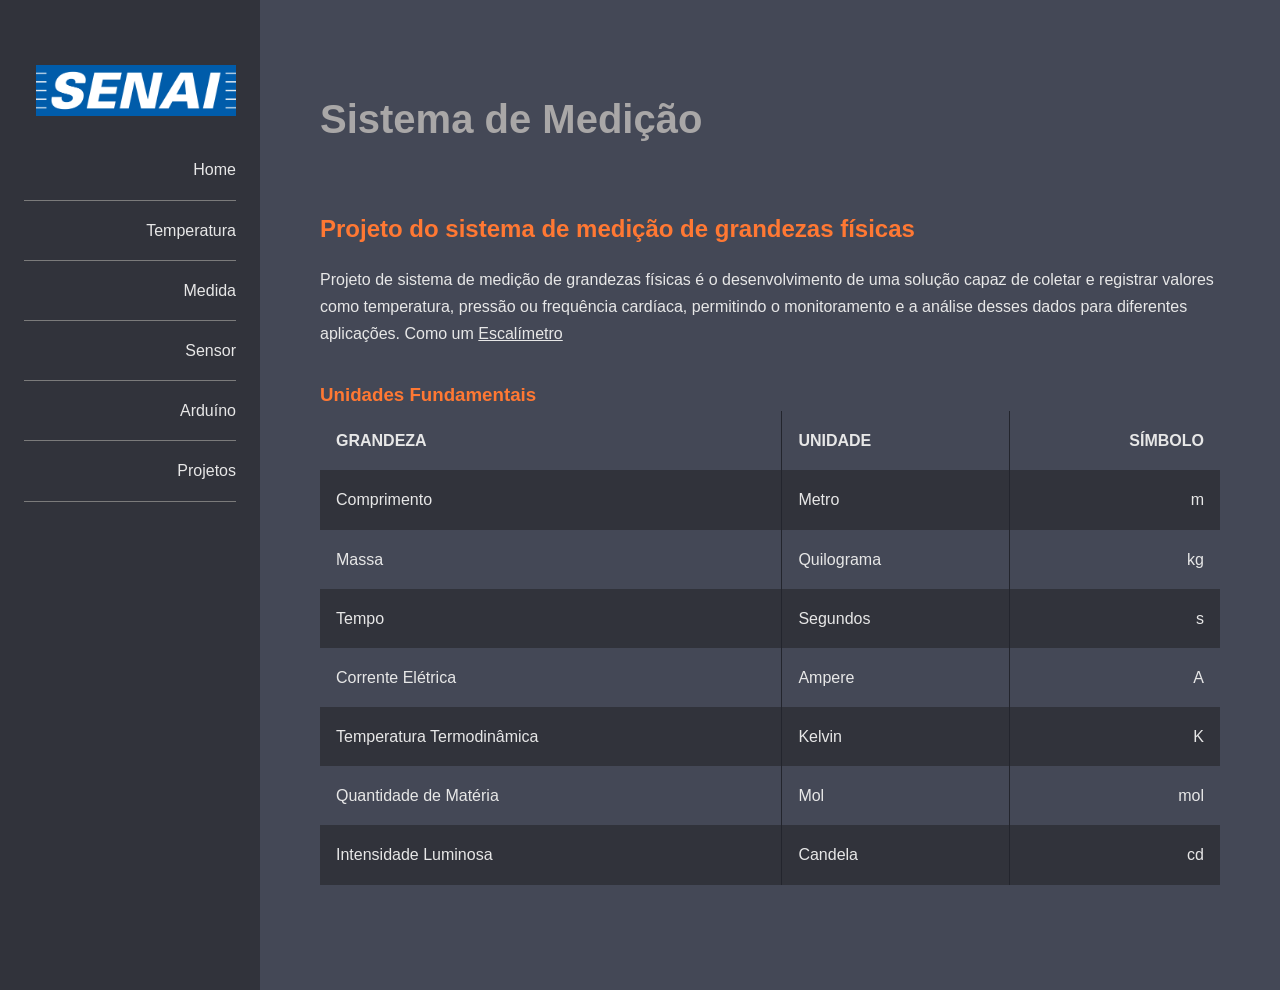
==== index.html @ 4fff8483 "Adicionando novos arquivos" ====
<!DOCTYPE html>
<html lang="pt-br">
<head>
    <meta charset="UTF-8">
    <meta name="viewport" content="width=device-width, initial-scale=1.0">
    <link rel="shortcut icon" href="./img/title-icon/casa.png" type="image/x-icon">
    <link rel="stylesheet" href="./css/normalize.css">
    <link rel="stylesheet" href="./css/style.css">
    <title>Sistema de Medição</title>
</head>
<body>
    <header class="main-header">
        <nav class="main-nav">
            <a href="https://cursos.sesisenai.org.br/" target="_blank">
                <img src="./img/senai-logo.png" alt="Imagem de Perfil" class="perfil-img">
            </a>

            <ul>
                <li><a href="index.html">Home</a></li>
                <li><a href="./pages/temp.html">Temperatura</a></li>
                <li><a href="./pages/medida.html">Medida</a></li>
                <li><a href="./pages/sensor.html">Sensor</a></li>
                <li><a href="./pages/arduino.html">Arduíno</a></li>
                <li><a href="./pages/faq.html">Projetos</a></li>
            </ul>
        </nav>
    </header>

    <main class="main">
        <h1>Sistema de Medição</h1>

        <article>
            <h2>Projeto do sistema de medição de grandezas físicas </h2>

            <p>Projeto de sistema de medição de grandezas físicas é o desenvolvimento de uma solução capaz de coletar e registrar valores como temperatura, pressão ou frequência cardíaca, permitindo o monitoramento e a análise desses dados para diferentes aplicações. Como um <a href="https://escalimetro-ohm.vercel.app/" target="_blank">Escalímetro</a></p>
        </article>

        <section>
            <h3>Unidades Fundamentais</h3>

            <table class="table table-alternate table-verticalLines">
                <thead>
                    <tr>
                        <th>Grandeza</th>
                        <th>Unidade</th>
                        <th>Símbolo</th>
                    </tr>
                </thead>
                <tbody>
                    <tr>
                        <td>Comprimento</td>
                        <td>Metro</td>
                        <td>m</td>
                    </tr>
                    <tr>
                        <td>Massa</td>
                        <td>Quilograma</td>
                        <td>kg</td>
                    </tr>
                    <tr>
                        <td>Tempo</td>
                        <td>Segundos</td>
                        <td>s</td>
                    </tr>
                    <tr>
                        <td>Corrente Elétrica</td>
                        <td>Ampere</td>
                        <td>A</td>
                    </tr>
                    <tr>
                        <td>Temperatura Termodinâmica</td>
                        <td>Kelvin</td>
                        <td>K</td>
                    </tr>
                    <tr>
                        <td>Quantidade de Matéria</td>
                        <td>Mol</td>
                        <td>mol</td>
                    </tr>
                    <tr>
                        <td>Intensidade Luminosa</td>
                        <td>Candela</td>
                        <td>cd</td>
                    </tr>
                </tbody>
            </table>
        </section>
    </main>
</body>
</html>
---- css/style.css ----
:root{
    --primary-color: #FF7833;
    --secondary-color: #31333B;
    --secondary-color-light: #444856; 
    --secondary-color-dark: #23252d; 

    --default-gap: 3rem;
}

html{
    font-size: 62.5%;
}

body{
    display: flex;
    margin: 0;
    color: #e7e7e7;
    font-family: 'Lucida Sans', 'Lucida Sans Regular', 'Lucida Grande', 'Lucida Sans Unicode', Geneva, Verdana, sans-serif;
    min-height: 100vh;
    line-height: 1.7;
    flex-direction: row;
    overflow-x: hidden;
}

h1{
    font-size: 4rem;
    color: #a9a7a7;
    margin-top: 2rem;
    margin-bottom: 3rem;
}

h2, h3, h4, h5, h6{
    color: var(--primary-color);
    margin: 0;
}

.tilte-ul{
    color: #b1b1b1;
}


h2{
    margin-top: 1rem;
}

.highlight{
    border-left: 1px solid var(--primary-color);
    font-size: 1.1em;
    padding: 0 0 0 2em;
    margin-bottom: 2.2em;
}

article{
    padding: 1em 0;
}

section{
    margin-bottom: 3rem;
}

.main-header{
    flex: 0 0 26rem;
    background-color: var(--secondary-color);
}

.main{
    background-color: var(--secondary-color-light);
    flex: 1 0;
    padding: 6.5rem 6rem 7.5rem;
}

a{
    color: inherit;
}

p a:hover{
    color: var(--primary-color);
}

.link-icon{
    display: inline-flex;
    margin-right: 3rem;
    transition: color .3s;
    text-decoration: none;
    font-style: normal;
    font-size: 2rem;
}

.link-icon i{
    font-size: 3rem;
    width: 2rem;
    height: 2rem;
    vertical-align: middle;
    display: inline-block;
    margin-right: 2rem;
}

.link-icon:hover{
    color: var(--primary-color);
}

.main, .main-header{
    font-size: 1.6rem;
}

.perfil-img{
    max-width: 20rem;
}

.main-nav{
    text-align: right;
    padding: 6.5rem 2.4rem 2.4rem;
    position: sticky;
    top: 0;
    left: 0;
}

.main-nav ul{
    padding: 0;
    list-style-type: none;
}

.main-nav ul a{
    display: block;
    padding: 1.2rem 0;
    text-decoration: none;
    transition: padding-right .2s, background-color .4s;
    background-color: transparent;
}

.main-nav ul a:hover,
.main-nav ul a:focus{
    background-color: var(--secondary-color-light);
    padding-right: 1rem;
}

.main-nav li{
    border-bottom: 1px solid #7b7b7b;
    padding: .4rem 0;
}

.row{
    display: flex;
    gap: var(--default-gap);
    padding-top: 1.5rem;
    justify-content: space-evenly;
}

.row .row{
    padding-top: 0;
}

.row > *{
    flex: 1 0 0%;
}

.card{
    max-width: 500px;
    background-color: var(--secondary-color);
    padding: 0;
}

.card-um{
    /* display: inline-block;
    justify-content: left; */
    margin-inline-end: auto;
}

.card_content{
    padding: .5em 1em 1em;
}

.card_content p, 
.card_title{
    margin: 0;
}

.card_title{
    font-size: 1.75em;
    margin-bottom: .25em;
}

.card img{
    max-width: 100%;
}

.card iframe{
    max-width: 100%;
}

.table{
    width: 100%;
    border-collapse: collapse;
}

.table th:last-child,
.table td:last-child{
    text-align: right;
}

.table td,
.table th{
    padding: 1.6rem;
}

.table:not(.table-alternate) td,
.table:not(.table-alternate) th{
    border-bottom: 2px solid var(--secondary-color-dark);
}

.table th{
    text-transform: uppercase;
    text-align: left;
}

.table-alternate tbody tr:nth-child(odd){
    background-color: var(--secondary-color);
}

.table-verticalLines td:not(:last-child),
.table-verticalLines th:not(:last-child){
    border-right: 1px solid var(--secondary-color-dark);
}

.alternates{
    list-style-type: none;
    padding-left: 0;
}

.alternates li{
    padding: 0;
}

.alternates li:not(:last-child){
    border-bottom: 2px solid;
}

@media screen and (max-width: 768px) {
    body {
        flex-direction: column; 
    }

    .main-header {
        flex: 0 0 auto;   
        width: 100%;      
        padding: 2rem 1rem;
    }

    .main-nav {
        text-align: center;
        padding: 2rem 1rem 1rem;
    }

    .main {
        flex: 1 0 auto;
        width: 100%;
        padding: 3rem 1rem 4rem;
    }

    .row {
        flex-direction: column;
        gap: 2rem;
    }

    .card {
        max-width: 100%;
        margin: 0 auto;
    }

    h1 {
        font-size: 3rem;
        text-align: center;
    }

    .link-icon {
        margin-right: 1.5rem;
        font-size: 1.8rem;
    }

    .link-icon i {
        font-size: 2.5rem;
    }
}

/* Para celulares pequenos */
@media screen and (max-width: 480px) {
    body {
        font-size: 1.4rem;
    }

    .main {
        padding: 2rem 1rem 3rem;
    }

    h1 {
        font-size: 2.5rem;
    }

    .perfil-img {
        max-width: 15rem;
        margin: 0 auto;
        display: block;
    }

    .main-nav ul a {
        padding: 1rem 0;
        font-size: 1.4rem;
    }
}
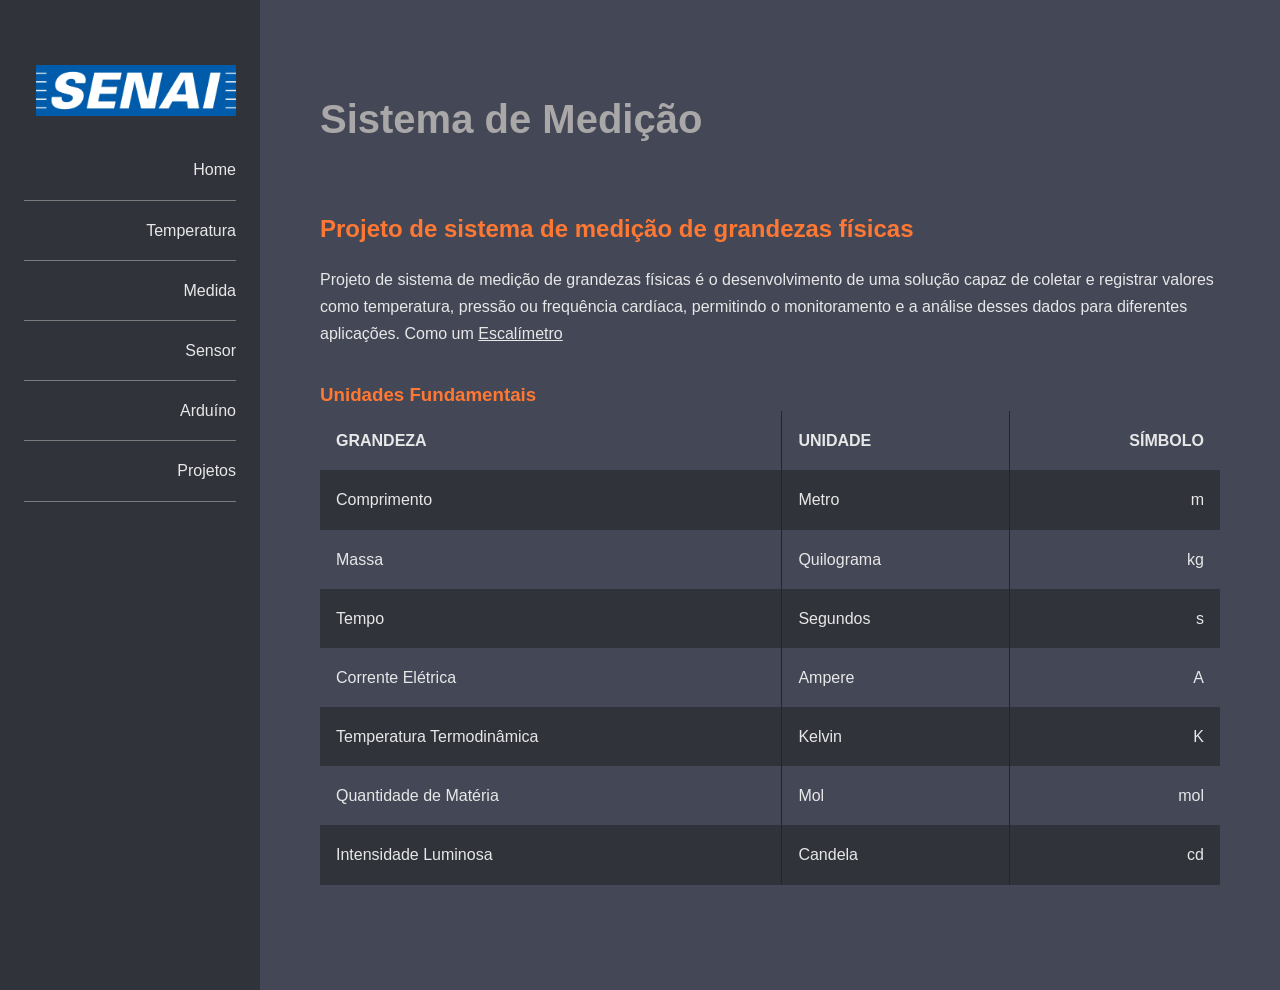
==== commit 000f6a89: "Update index.html" ====
--- a/index.html
+++ b/index.html
@@ -30,7 +30,7 @@
         <h1>Sistema de Medição</h1>
 
         <article>
-            <h2>Projeto do sistema de medição de grandezas físicas </h2>
+            <h2>Projeto de sistema de medição de grandezas físicas </h2>
 
             <p>Projeto de sistema de medição de grandezas físicas é o desenvolvimento de uma solução capaz de coletar e registrar valores como temperatura, pressão ou frequência cardíaca, permitindo o monitoramento e a análise desses dados para diferentes aplicações. Como um <a href="https://escalimetro-ohm.vercel.app/" target="_blank">Escalímetro</a></p>
         </article>
